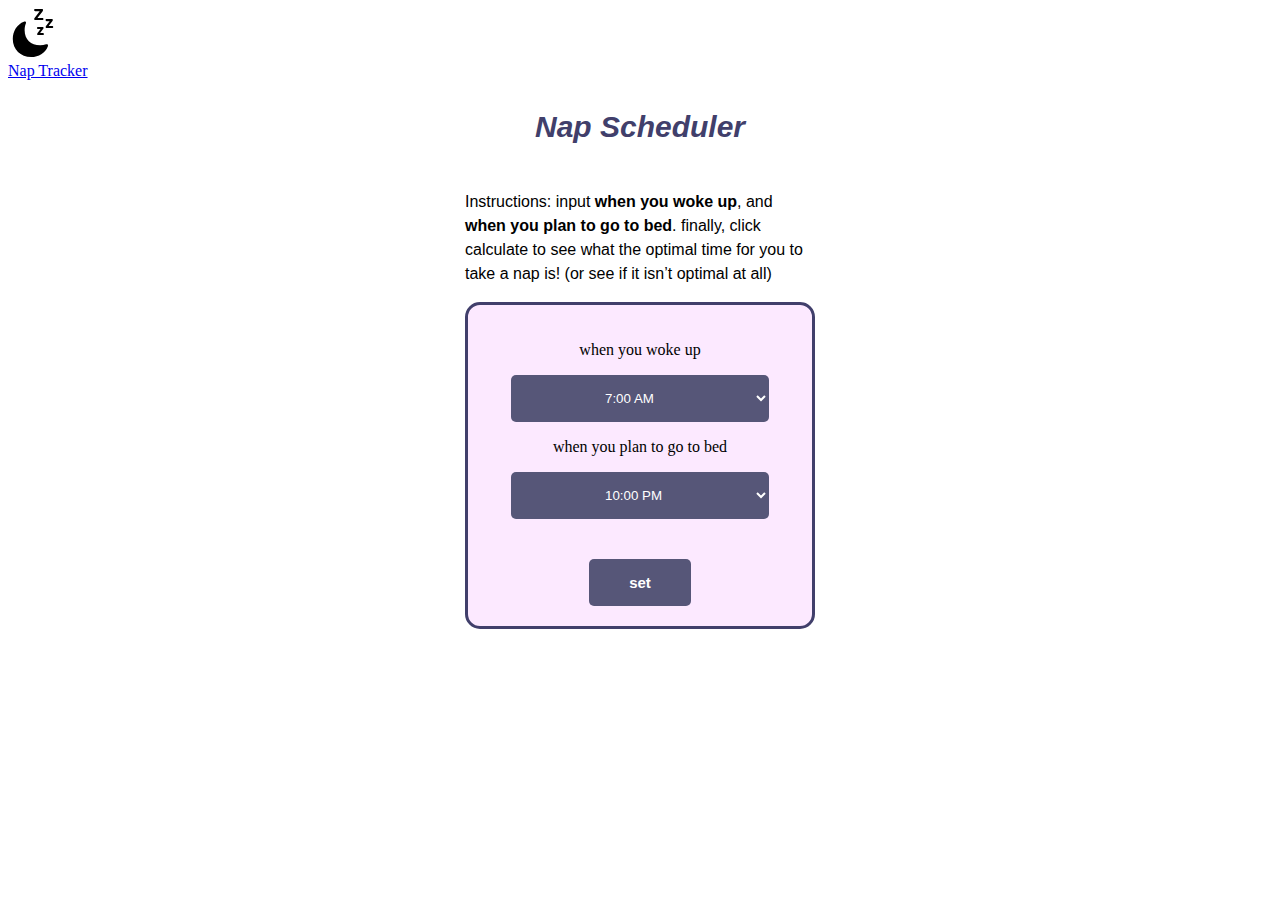
==== napschedule/napschedule.html @ a5b748c3 "Added interactivity between different pages" ====
<!DOCTYPE html>
<html>
    <head>
        <!-- elements not visible on page -->
        <title> Nap Scheduler </title>
        <link rel="stylesheet" href="napschedule.css">
    </head>
    <body>
        <a href="/naptrack/11-nap-tracker.html">
            <img class="zzz-icon" src="/images/moon-zzz-fill.svg">
            <div>Nap Tracker</div>
        </a>
        <!-- contains all elements visible on the page -->
        <p class="title">
            Nap Scheduler
        </p>
        <div class="center">
            <div class="command-box">
                <p class="instructions">
                    Instructions:
                    input <strong>when you woke up</strong>, and <strong>when you plan to go to bed</strong>.
                    finally, click calculate to see what the optimal time for you to take a nap is! (or see if it isn’t optimal at all)
                </p>
                <div class="button-container">
                    <p>
                        when you woke up
                    </p>
                    <select id = "wake-time" class = "time-select">
                        <option value="0">12:00AM</option>
                        <option value="1">1:00 AM</option>
                        <option value="2">2:00 AM</option>
                        <option value="3">3:00 AM</option>
                        <option value="4">4:00 AM</option>
                        <option value="5">5:00 AM</option>
                        <option value="6">6:00 AM</option>
                        <option selected value="7">7:00 AM</option>
                        <option value="8">8:00 AM</option>
                        <option value="9">9:00 AM</option>
                        <option value="10">10:00 AM</option>
                        <option value="11">11:00 AM</option>
                        <option value="12">12:00 PM</option>
                        <option value="13">1:00 PM</option>
                        <option value="14">2:00 PM</option>
                        <option value="15">3:00 PM</option>
                        <option value="16">4:00 PM</option>
                        <option value="17">5:00 PM</option>
                        <option value="18">6:00 PM</option>
                        <option value="19">7:00 PM</option>
                        <option value="20">8:00 PM</option>
                        <option value="21">9:00 PM</option>
                        <option value="22">10:00 PM</option>
                        <option value="23">11:00 PM</option>
                    </select>    
                            
                    <p>
                        when you plan to go to bed
                    </p>
                    <select id="sleep-time" class = "time-select">
                        <option value="0">12:00AM</option>
                        <option value="1">1:00 AM</option>
                        <option value="2">2:00 AM</option>
                        <option value="3">3:00 AM</option>
                        <option value="4">4:00 AM</option>
                        <option value="5">5:00 AM</option>
                        <option value="6">6:00 AM</option>
                        <option value="7">7:00 AM</option>
                        <option value="8">8:00 AM</option>
                        <option value="9">9:00 AM</option>
                        <option value="10">10:00 AM</option>
                        <option value="11">11:00 AM</option>
                        <option value="12">12:00 PM</option>
                        <option value="13">1:00 PM</option>
                        <option value="14">2:00 PM</option>
                        <option value="15">3:00 PM</option>
                        <option value="16">4:00 PM</option>
                        <option value="17">5:00 PM</option>
                        <option value="18">6:00 PM</option>
                        <option value="19">7:00 PM</option>
                        <option value="20">8:00 PM</option>
                        <option value="21">9:00 PM</option>
                        <option selected value="22">10:00 PM</option>
                        <option value="23">11:00 PM</option>
                    </select>

                    <a href="results.html">
                        <button class="purple-button" >
                            set
                        </button>
                    </a>
                    
                </div>
            
            </div>
        </div>
        <script src="/napschedule/napschedule.js"></script>
        
    </body>
</html>
---- napschedule/napschedule.css ----
.command-box{
    width: 350px;
    display: inline-block;
    vertical-align: middle;
}
.center{
    display:flex;
    justify-content: center;
}

.button-container{
    background-color:#fce9ff;
    text-align: center;
    padding-top: 20px;
    padding-bottom:20px;
    border-style: solid;
    border-color: #413f6b;
    border-width: 3px;
    border-radius: 15px;
}

.title {
    font-size: 30px;
    font-family: "Genos", sans-serif;
    font-optical-sizing: auto;
    font-weight: 600;
    font-style: italic;
    color: #413f6b;
    text-align: center;
}
.instructions {
    /* paragraphs come with default spacing already */
    font-family: sans-serif;
    width: 600;
    line-height: 24px;
}
.time-select{
    color:#ffffff;
    background-color: #565678;
    border: none;
    border-radius: 5px;
    padding-left: 90px;
    padding-right: 90px;
    padding-top: 15px;
    padding-bottom: 15px;
}
.purple-button{
    background-color: #565678;
    border: none;
    border-radius: 5px;
    color:#ffffff;
    padding-left: 40px;
    padding-right: 40px;
    padding-top: 15px;
    padding-bottom: 15px;

    /* margin is the space around */
    margin-top: 40px;
    font-size: 15px;
    font-weight: bold;
    cursor: pointer;
    transition: opacity 0.15s;
    transition: box-shadow 0.15s;
    align-self: center;
    
    /* natural looking shadow... take this out later */
    
}

.purple-button:hover{
    /* pseudoclass (adds extra styles in a certain context) */
    /* these styles only apply to hovering over the button */
    opacity: 0.9;
    box-shadow: 5px 5px 10px rgba(0, 0, 0, 0.15);
    

}

/* meh opt out of this one maybe */
.purple-button:active{
    opacity: 0.6;
}

/* link to nap tracker page */
.zzz-icon{
    width:50px;
}
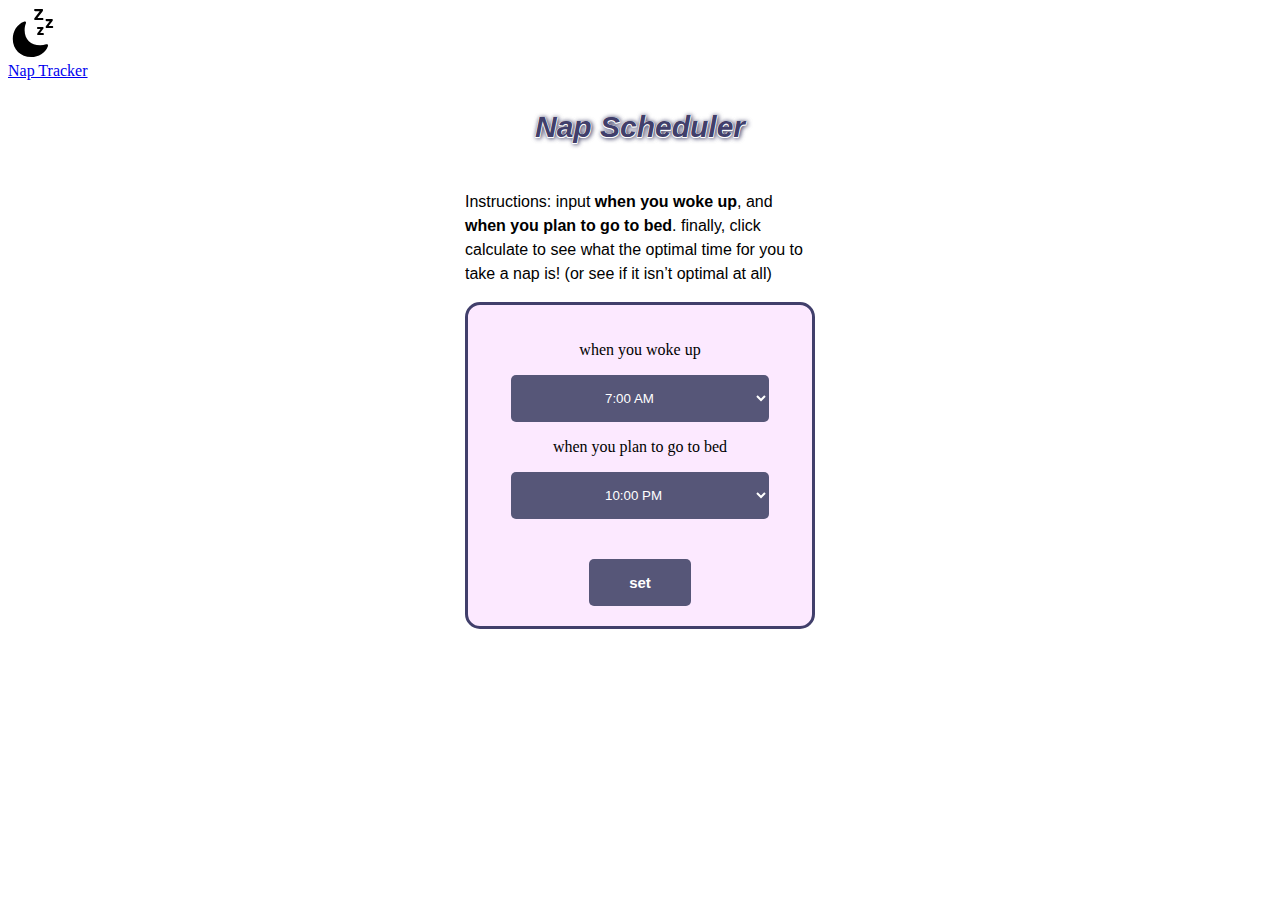
==== commit ee6eead6: "Local storage updated with wake and bed time" ====
--- a/napschedule/napschedule.html
+++ b/napschedule/napschedule.html
@@ -10,7 +10,6 @@
             <img class="zzz-icon" src="/images/moon-zzz-fill.svg">
             <div>Nap Tracker</div>
         </a>
-        <!-- contains all elements visible on the page -->
         <p class="title">
             Nap Scheduler
         </p>
@@ -50,12 +49,12 @@
                         <option value="21">9:00 PM</option>
                         <option value="22">10:00 PM</option>
                         <option value="23">11:00 PM</option>
-                    </select>    
+                    </select>
                             
                     <p>
                         when you plan to go to bed
                     </p>
-                    <select id="sleep-time" class = "time-select">
+                    <select id="bed-time" class = "time-select">
                         <option value="0">12:00AM</option>
                         <option value="1">1:00 AM</option>
                         <option value="2">2:00 AM</option>
@@ -83,7 +82,7 @@
                     </select>
 
                     <a href="results.html">
-                        <button class="purple-button" >
+                        <button class="purple-button" onclick="saveTimes()">
                             set
                         </button>
                     </a>
@@ -92,7 +91,19 @@
             
             </div>
         </div>
-        <script src="/napschedule/napschedule.js"></script>
+        <script>
+            function saveTimes(){
+                var wakeTime = document.getElementById('wake-time').value;
+                var bedTime = document.getElementById('bed-time').value;
+
+                //store value in localStorage
+                localStorage.setItem('wake-time', wakeTime);
+                localStorage.setItem('bed-time', bedTime);
+                
+                //redirect to results page
+                window.location.href = 'results.html'
+            }
+        </script>
         
     </body>
 </html>
--- a/napschedule/napschedule.css
+++ b/napschedule/napschedule.css
@@ -27,6 +27,9 @@
     font-style: italic;
     color: #413f6b;
     text-align: center;
+    text-shadow: -0.5px -0.5px 0 #fff, 0.5px -0.5px 0 #fff, -0.5px 0.5px 0 #fff, 0.5px 0.5px 0 #fff,
+        1px 1px 5px #565678, 1px 1px 5px #565678;
+    
 }
 .instructions {
     /* paragraphs come with default spacing already */
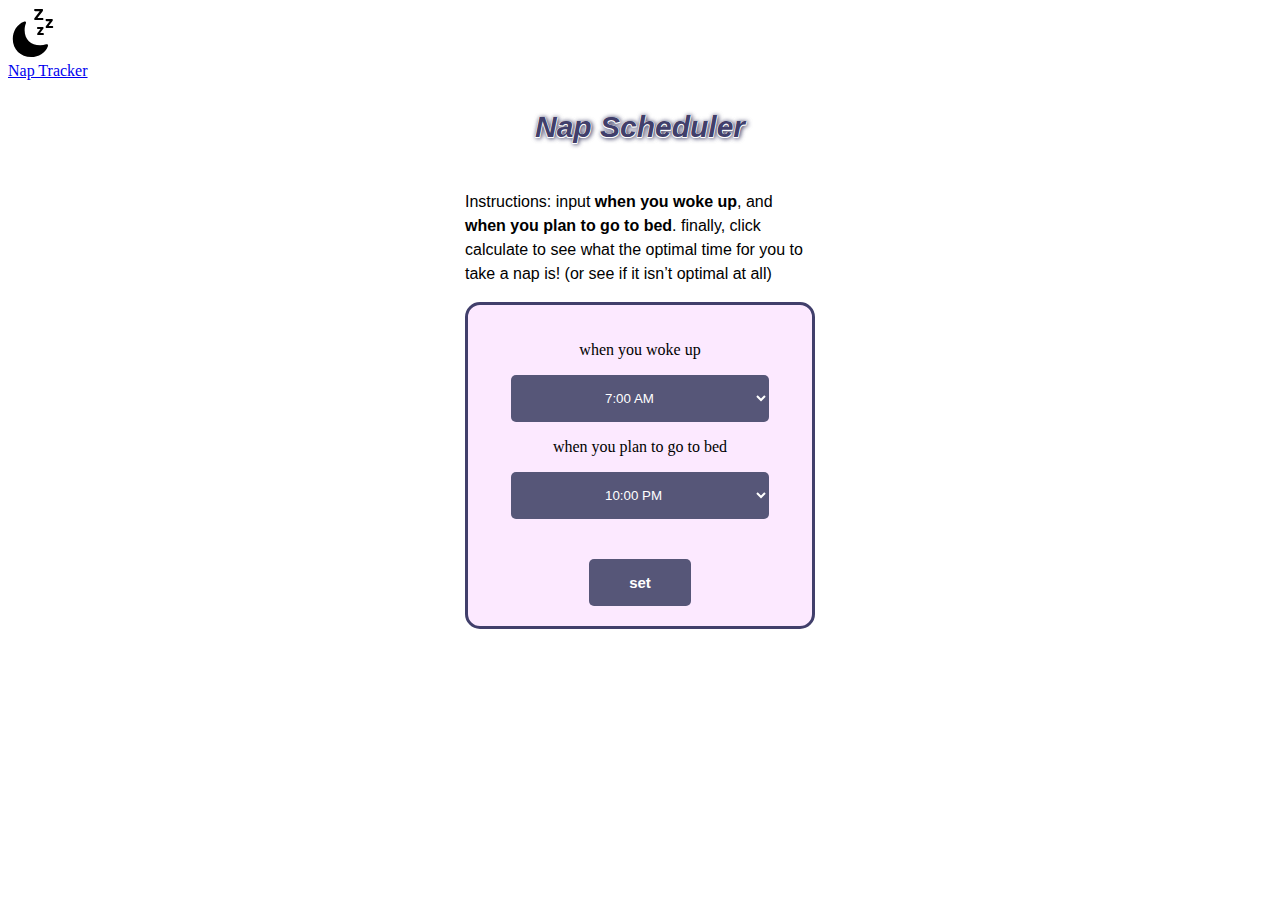
==== commit c67bc809: "Updated displayed times on results page" ====
--- a/napschedule/napschedule.html
+++ b/napschedule/napschedule.html
@@ -1,12 +1,11 @@
 <!DOCTYPE html>
 <html>
     <head>
-        <!-- elements not visible on page -->
         <title> Nap Scheduler </title>
         <link rel="stylesheet" href="napschedule.css">
     </head>
     <body>
-        <a href="/naptrack/11-nap-tracker.html">
+        <a href="/naptrack/1naptracker.html">
             <img class="zzz-icon" src="/images/moon-zzz-fill.svg">
             <div>Nap Tracker</div>
         </a>
@@ -82,7 +81,7 @@
                     </select>
 
                     <a href="results.html">
-                        <button class="purple-button" onclick="saveTimes()">
+                        <button class="purple-button js-updated" onclick="saveTimes()">
                             set
                         </button>
                     </a>
@@ -91,20 +90,7 @@
             
             </div>
         </div>
-        <script>
-            function saveTimes(){
-                var wakeTime = document.getElementById('wake-time').value;
-                var bedTime = document.getElementById('bed-time').value;
-
-                //store value in localStorage
-                localStorage.setItem('wake-time', wakeTime);
-                localStorage.setItem('bed-time', bedTime);
-                
-                //redirect to results page
-                window.location.href = 'results.html'
-            }
-        </script>
-        
+        <script src="calculations.js"></script>
     </body>
 </html>
 
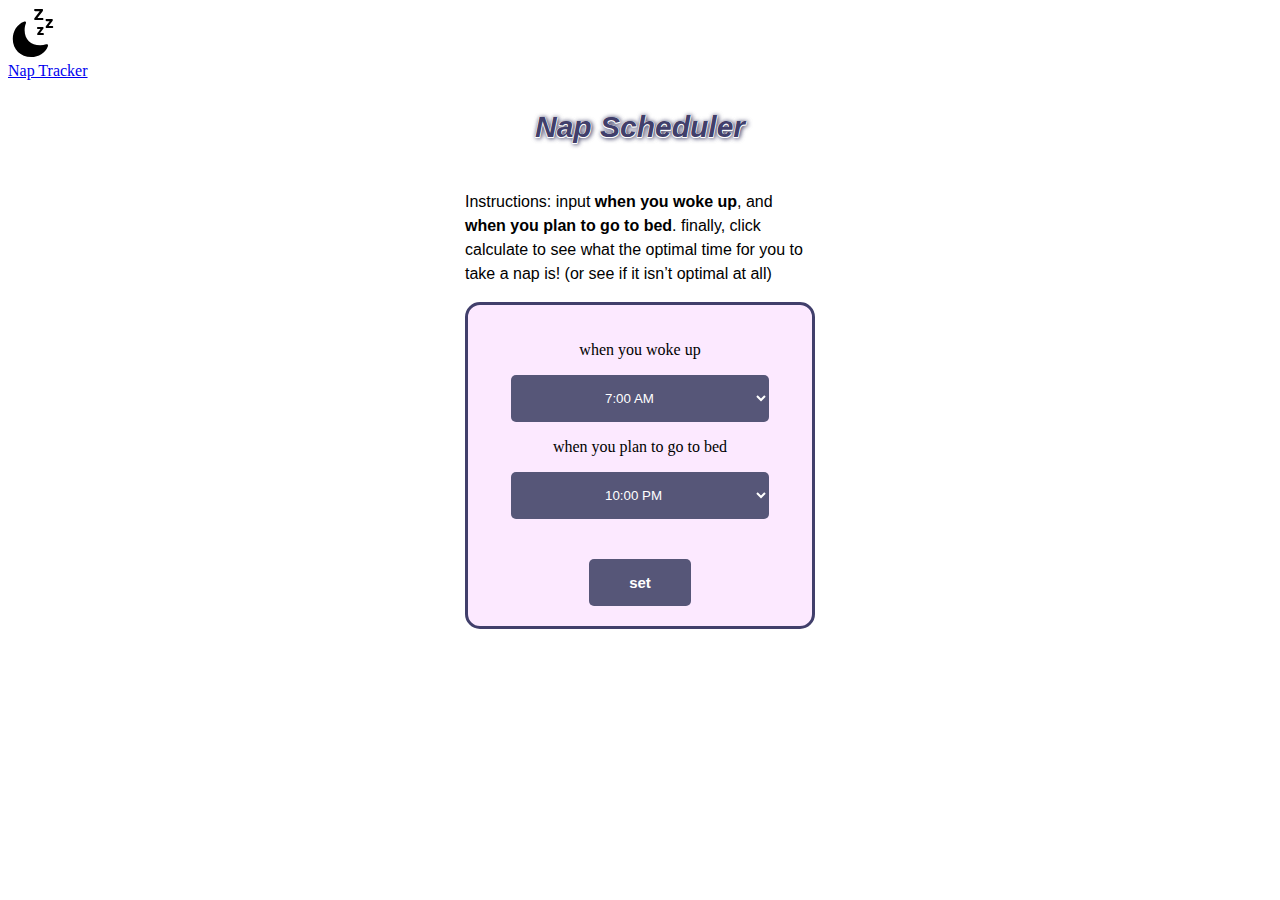
==== commit 1ab09685: "Edited header link for nap scheduler" ====
--- a/napschedule/napschedule.html
+++ b/napschedule/napschedule.html
@@ -90,7 +90,7 @@
             
             </div>
         </div>
-        <script src="calculations.js"></script>
+        <script src="napschedule.js"></script>
     </body>
 </html>
 
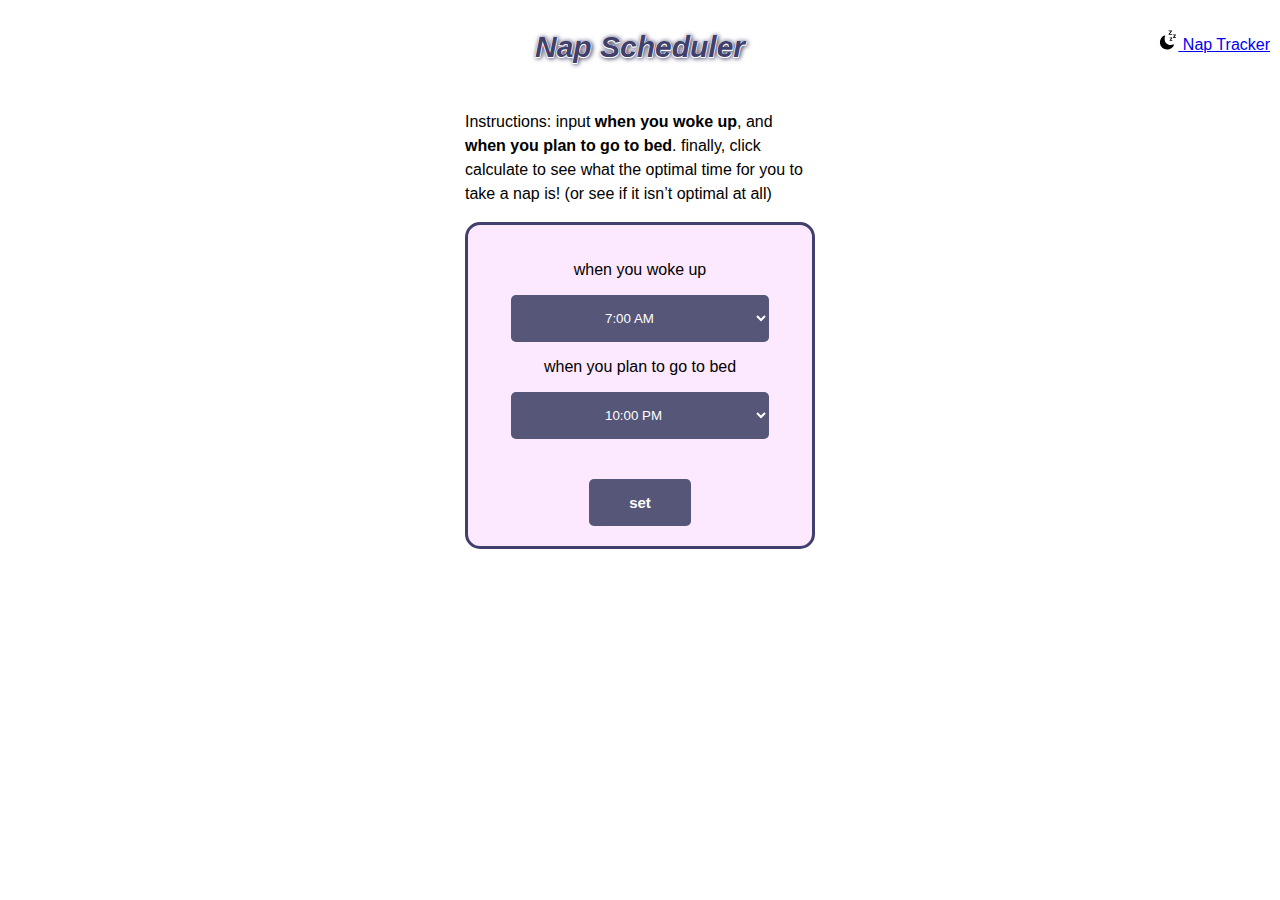
==== commit e122409d: "Minor changes to nap scheduler" ====
--- a/napschedule/napschedule.html
+++ b/napschedule/napschedule.html
@@ -5,10 +5,12 @@
         <link rel="stylesheet" href="napschedule.css">
     </head>
     <body>
-        <a href="/naptrack/1naptracker.html">
-            <img class="zzz-icon" src="/images/moon-zzz-fill.svg">
-            <div>Nap Tracker</div>
-        </a>
+        <div class="link-container">
+            <a href="/naptrack/naptracker.html">
+                <img class="zzz-icon" src="/images/moon-zzz-fill.svg">
+                <div class="link-to-tracker">Nap Tracker</div>
+            </a>
+        </div>
         <p class="title">
             Nap Scheduler
         </p>
--- a/napschedule/napschedule.css
+++ b/napschedule/napschedule.css
@@ -1,3 +1,7 @@
+body {
+    font-family: sans-serif;
+}
+
 .command-box{
     width: 350px;
     display: inline-block;
@@ -84,7 +88,18 @@
     opacity: 0.6;
 }
 
+.link-container{
+    position: absolute;
+    right: 0px;
+    display: block;
+    padding-right: 10px;
+}
+
+.link-to-tracker{
+    display: inline;
+}
+
 /* link to nap tracker page */
 .zzz-icon{
-    width:50px;
+    width:20px;
 }
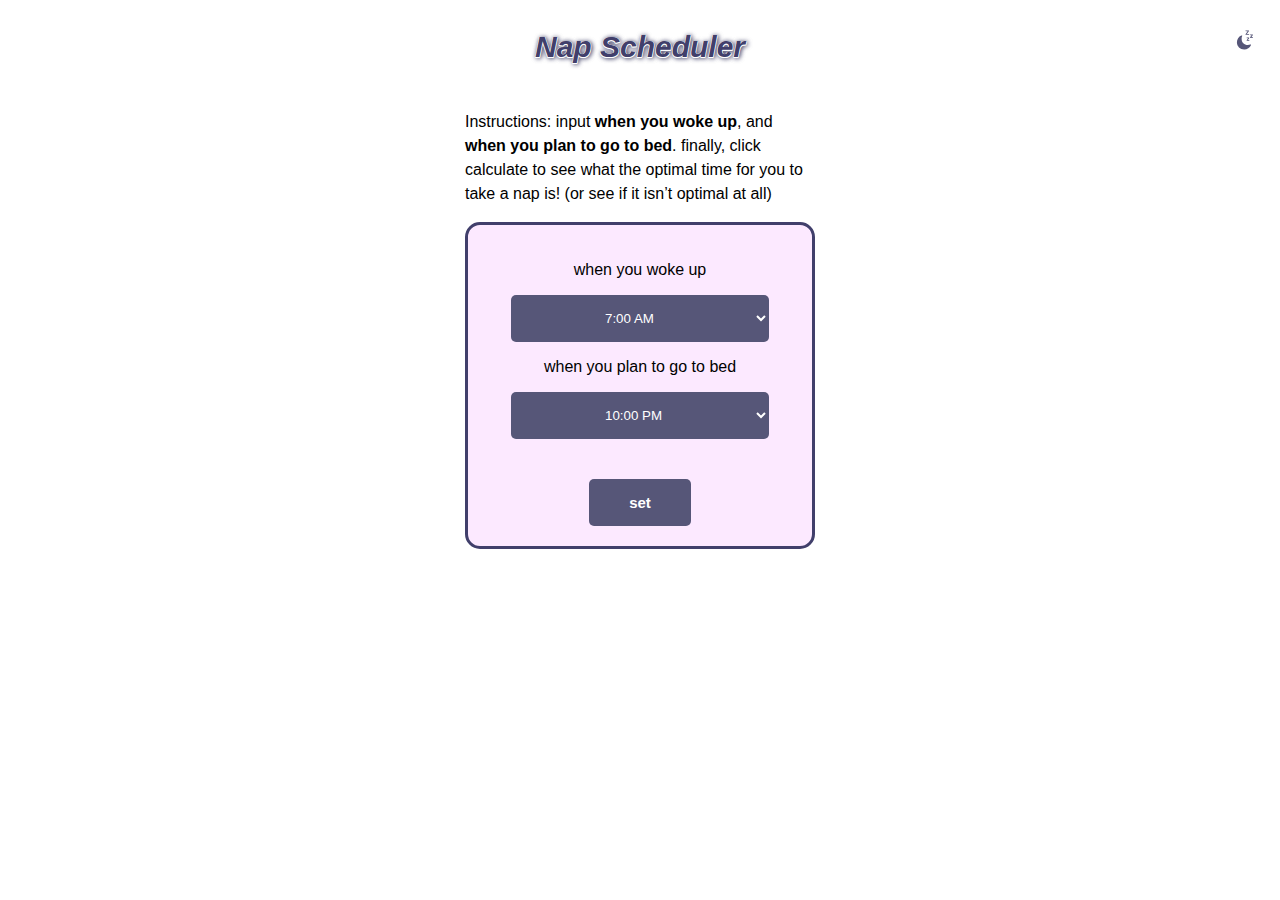
==== commit 340c8e8e: "Front-end touch ups" ====
--- a/napschedule/napschedule.html
+++ b/napschedule/napschedule.html
@@ -8,7 +8,7 @@
         <div class="link-container">
             <a href="/naptrack/naptracker.html">
                 <img class="zzz-icon" src="/images/moon-zzz-fill.svg">
-                <div class="link-to-tracker">Nap Tracker</div>
+                <!-- <div class="link-to-tracker">Nap Tracker</div> -->
             </a>
         </div>
         <p class="title">
--- a/napschedule/napschedule.css
+++ b/napschedule/napschedule.css
@@ -7,6 +7,7 @@
     display: inline-block;
     vertical-align: middle;
 }
+
 .center{
     display:flex;
     justify-content: center;
@@ -92,7 +93,7 @@
     position: absolute;
     right: 0px;
     display: block;
-    padding-right: 10px;
+    padding-right: 25px;
 }
 
 .link-to-tracker{
